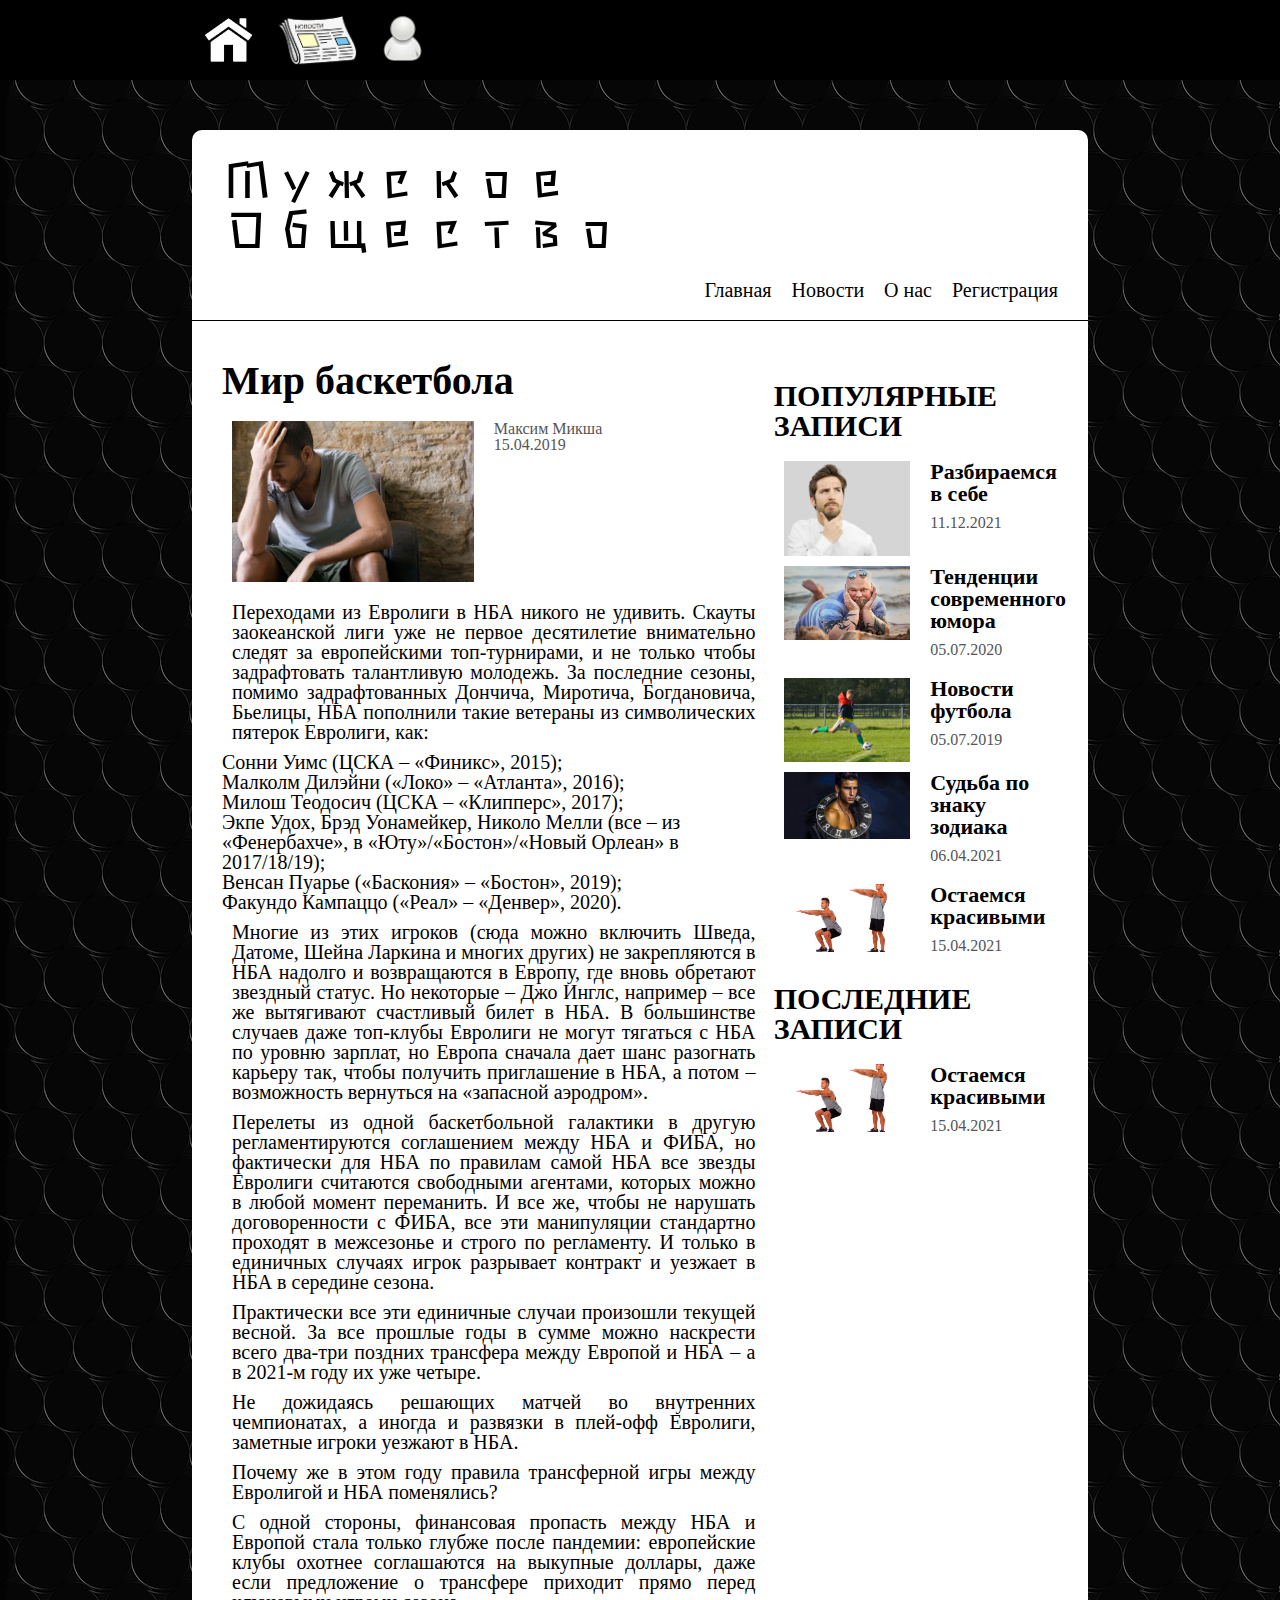
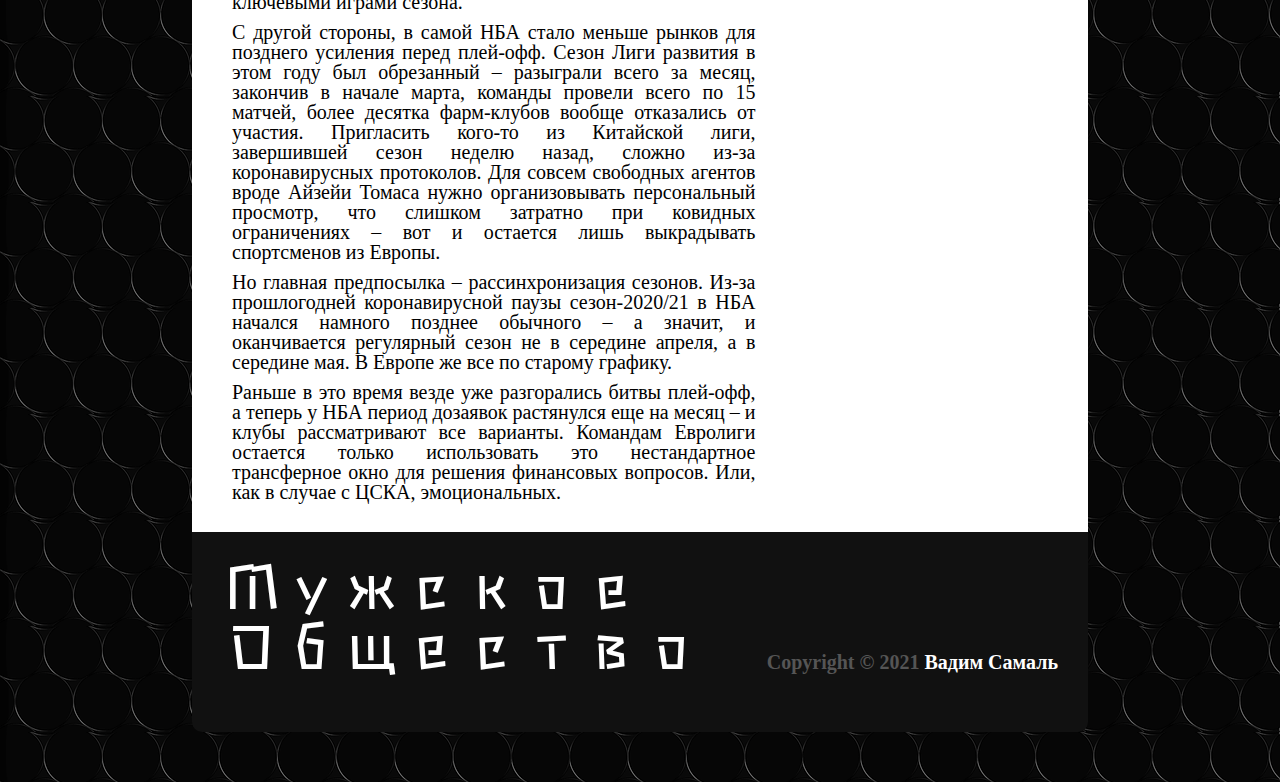
==== pages/basketball.html @ 013caa86 "Add page about basketball" ====
<!doctype html>
<html lang="en">
<head>
    <meta charset="UTF-8">
    <meta name="viewport"
          content="width=device-width, user-scalable=no, initial-scale=1.0, maximum-scale=1.0, minimum-scale=1.0">
    <meta http-equiv="X-UA-Compatible" content="ie=edge">
    <link rel="stylesheet" href="../style/reset.css">
    <link rel="stylesheet" href="../style/style.css">
    <title>Document</title>
</head>
<body style="background: url('../img/fon.png')">
<header>
    <div class="header-left">
        <div class="header-item toLink" onclick="getUrl('../index.html')">
            <img src="../img/home.png" alt="" class="item-img">
        </div>
        <div class="header-item toLink" onclick="getUrl('../index.html#news')">
            <img src="../img/news.png" alt="" class="item-img">
        </div>
        <div class="header-item toLink" onclick="getUrl('pages/login.html')">
            <img src="../img/user.png" alt="" class="item-img">
        </div>
    </div>
</header>

<main>
    <div id="main-header">
        <div class="logo toLink" onclick="getUrl('../index.html', 'pages')">
            Мужское Общество
        </div>
        <nav>
            <ul>
                <li>
                    <a class="toLink" href="../index.html">Главная</a>
                </li>
                <li>
                    <a class="toLink" href="">Новости</a>
                </li>
                <li>
                    <a class="toLink" href="">О нас</a>
                </li>
                <li>
                    <a class="toLink" href="">Регистрация</a>
                </li>
            </ul>
        </nav>
    </div>
    <div class="container">
        <div class="main-items">
            <div class="news">
                <div class="name">Мир баскетбола</div>
                <div class="news-desc">
                    <div class="item item-primary">
                        <div class="item-image toLink" onclick="getUrl('#', 'pages')">
                            <img src="../img/men-problems.jpg" alt="">
                        </div>
                        <div class="item-desc">
                            <div class="item-desc-auth">
                                Максим Микша
                            </div>
                            <div class="item-desc-date">
                                15.04.2019
                            </div>
                        </div>
                    </div>
                </div>
                <div class="news-text">
                    <p>Переходами из Евролиги в НБА никого не удивить. Скауты заокеанской лиги уже не первое десятилетие внимательно следят за европейскими топ-турнирами, и не только чтобы задрафтовать талантливую молодежь. За последние сезоны, помимо задрафтованных Дончича, Миротича, Богдановича, Бьелицы, НБА пополнили такие ветераны из символических пятерок Евролиги, как:</p>
                    <ul class="news-list">
                        <li class="news-list-item">Сонни Уимс (ЦСКА – «Финикс», 2015);</li>
                        <li class="news-list-item">Малколм Дилэйни («Локо» – «Атланта», 2016);</li>
                        <li class="news-list-item">Милош Теодосич (ЦСКА – «Клипперс», 2017);</li>
                        <li class="news-list-item">Экпе Удох, Брэд Уонамейкер, Николо Мелли (все – из «Фенербахче», в «Юту»/«Бостон»/«Новый Орлеан» в 2017/18/19);</li>
                        <li class="news-list-item">Венсан Пуарье («Баскония» – «Бостон», 2019);</li>
                        <li class="news-list-item">Факундо Кампаццо («Реал» – «Денвер», 2020).</li>
                    </ul>
                    
                    <p>Многие из этих игроков (сюда можно включить Шведа, Датоме, Шейна Ларкина и многих других) не закрепляются в НБА надолго и возвращаются в Европу, где вновь обретают звездный статус. Но некоторые – Джо Инглс, например – все же вытягивают счастливый билет в НБА. В большинстве случаев даже топ-клубы Евролиги не могут тягаться с НБА по уровню зарплат, но Европа сначала дает шанс разогнать карьеру так, чтобы получить приглашение в НБА, а потом – возможность вернуться на «запасной аэродром».</p>
                    <p>Перелеты из одной баскетбольной галактики в другую регламентируются соглашением между НБА и ФИБА, но фактически для НБА по правилам самой НБА все звезды Евролиги считаются свободными агентами, которых можно в любой момент переманить. И все же, чтобы не нарушать договоренности с ФИБА, все эти манипуляции стандартно проходят в межсезонье и строго по регламенту. И только в единичных случаях игрок разрывает контракт и уезжает в НБА в середине сезона.</p>
                    <p>Практически все эти единичные случаи произошли текущей весной. За все прошлые годы в сумме можно наскрести всего два-три поздних трансфера между Европой и НБА – а в 2021-м году их уже четыре.</p>
                    <p>Не дожидаясь решающих матчей во внутренних чемпионатах, а иногда и развязки в плей-офф Евролиги, заметные игроки уезжают в НБА.</p>
                    <p>Почему же в этом году правила трансферной игры между Евролигой и НБА поменялись?</p>
                    <p>С одной стороны, финансовая пропасть между НБА и Европой стала только глубже после пандемии: европейские клубы охотнее соглашаются на выкупные доллары, даже если предложение о трансфере приходит прямо перед ключевыми играми сезона.</p>
                    <p>С другой стороны, в самой НБА стало меньше рынков для позднего усиления перед плей-офф. Сезон Лиги развития в этом году был обрезанный – разыграли всего за месяц, закончив в начале марта, команды провели всего по 15 матчей, более десятка фарм-клубов вообще отказались от участия. Пригласить кого-то из Китайской лиги, завершившей сезон неделю назад, сложно из-за коронавирусных протоколов. Для совсем свободных агентов вроде Айзейи Томаса нужно организовывать персональный просмотр, что слишком затратно при ковидных ограничениях – вот и остается лишь выкрадывать спортсменов из Европы.</p>
                    <p>Но главная предпосылка – рассинхронизация сезонов. Из-за прошлогодней коронавирусной паузы сезон-2020/21 в НБА начался намного позднее обычного – а значит, и оканчивается регулярный сезон не в середине апреля, а в середине мая. В Европе же все по старому графику.</p>
                    <p>Раньше в это время везде уже разгорались битвы плей-офф, а теперь у НБА период дозаявок растянулся еще на месяц – и клубы рассматривают все варианты. Командам Евролиги остается только использовать это нестандартное трансферное окно для решения финансовых вопросов. Или, как в случае с ЦСКА, эмоциональных.</p>
                </div>
            </div>
            <aside class="sidebar">
                <div class="items-block">
                    <div class="title-wrap">
                        <h3 class="title-name">Популярные записи</h3>
                    </div>
                    <div class="side-item">
                        <div class="item item-primary">
                            <div class="item-image toLink" onclick="getUrl('', 'pages')">
                                <img src="../img/idea.jpg" alt="">
                            </div>
                            <div class="item-desc">
                                <h4 class="item-desc-name toLink" onclick="getUrl('', 'pages')">
                                    Разбираемся в себе
                                </h4>
                                <div class="item-desc-date">
                                    11.12.2021
                                </div>
                            </div>
                        </div>
                    </div>
                    <div class="side-item">
                        <div class="item item-primary">
                            <div class="item-image toLink" onclick="getUrl('', 'pages')">
                                <img src="../img/humor.jpg" alt="">
                            </div>
                            <div class="item-desc">
                                <h4 class="item-desc-name toLink" onclick="getUrl('', 'pages')">
                                    Тенденции современного юмора
                                </h4>
                                <div class="item-desc-date">
                                    05.07.2020
                                </div>
                            </div>
                        </div>
                    </div>
                    <div class="side-item">
                        <div class="item item-primary">
                            <div class="item-image toLink" onclick="getUrl('', 'pages')">
                                <img src="../img/football.jpeg" alt="">
                            </div>
                            <div class="item-desc">
                                <h4 class="item-desc-name toLink" onclick="getUrl('', 'pages')">
                                    Новости футбола
                                </h4>
                                <div class="item-desc-date">
                                    05.07.2019
                                </div>
                            </div>
                        </div>
                    </div>
                    <div class="side-item">
                        <div class="item item-primary">
                            <div class="item-image toLink" onclick="getUrl('', 'pages')">
                                <img src="../img/zodiak.jpg" alt="">
                            </div>
                            <div class="item-desc">
                                <h4 class="item-desc-name toLink" onclick="getUrl('', 'pages')">
                                    Судьба по знаку зодиака
                                </h4>
                                <div class="item-desc-date">
                                    06.04.2021
                                </div>
                            </div>
                        </div>
                    </div>
                    <div class="side-item">
                        <div class="item item-primary">
                            <div class="item-image toLink" onclick="getUrl('', 'pages')">
                                <img src="../img/sitdown.jpg" alt="">
                            </div>
                            <div class="item-desc">
                                <h4 class="item-desc-name toLink" onclick="getUrl('', 'pages')">
                                    Остаемся красивыми
                                </h4>
                                <div class="item-desc-date">
                                    15.04.2021
                                </div>
                            </div>
                        </div>
                    </div>
                </div>
                <div class="items-block">
                    <div class="title-wrap">
                        <h3 class="title-name">Последние записи</h3>
                    </div>
                    <div class="side-item">
                        <div class="side-item">
                            <div class="item item-primary">
                                <div class="item-image toLink" onclick="getUrl('', 'pages')">
                                    <img src="../img/sitdown.jpg" alt="">
                                </div>
                                <div class="item-desc">
                                    <h4 class="item-desc-name toLink" onclick="getUrl('', 'pages')">
                                        Остаемся красивыми
                                    </h4>
                                    <div class="item-desc-date">
                                        15.04.2021
                                    </div>
                                </div>
                            </div>
                        </div>
                    </div>
                </div>
            </aside>
        </div>
    </div>
</main>

<footer>
    <div class="container">
        <div class="logo toLink" onclick="getUrl('../index.html')">
            Мужское Общество
        </div>
        <h3>
            <span style="color: #555555">Copyright &copy; 2021</span> Вадим Самаль
        </h3>
    </div>
</footer>

<script src="../scripts/main.js"></script>
</body>

</html>
---- style/style.css ----
@font-face {
    font-family: 'Stick';
    src: url('../fonts/Stick-Regular.ttf');
}

* {
    box-sizing: border-box;
}

body {
    background-repeat: repeat-y;
    background-size: cover;
}

h3 {
    text-transform: uppercase;
    font-weight: bolder;
    font-size: 30px;
}

h4 {
    font-weight: 600;
    font-size: 22px;
}

header {
    width: 100%;
    height: 80px;
    background: #000000;
}

.header-left {
    height: 100%;
    display: flex;
    margin-left: 15%;
}

.header-item {
    padding-top: 15px;
    margin: 0 10px;
}

.header-item .item-img {
    display: block;
    height: 50px;
    width: auto;
    color: #ffffff;
}

main {
    width: 70vw;
    margin: 50px auto 0 auto;
    background: #ffffff;
    min-height: 50vh;
    border-radius: 10px 10px 0 0;
    font-size: 20px;
}

.container, #main-header {
    padding: 20px 30px;
}

.logo {
    font-family: Stick;
}

#main-header {
    margin-bottom: 20px;
    padding-bottom: 20px;
    border-bottom: 1px solid black;
}

#main-header .logo {
    font-size: 50px;
    width: 400px;
    margin-bottom: 30px;
}

nav ul {
    display: flex;
    justify-content: flex-end;
}

nav ul li {
    margin-left: 20px;
}



/* General styles */
.sim-slider {
    width: 100%;
    position: relative;
    min-height: 550px;
    margin-bottom: 30px;
}

.sim-slider-list {
    margin: 0;
    padding: 0;
    list-style-type: none;
    position: relative;
}

.sim-slider-element {
    width: 100%;
    max-height: 500px;
    transition: opacity 1s ease-in;
    opacity: 100%;
    position: absolute;
    left: 0;
    top: 0;
    display: block;
}

img {
    display: block;
    width: 100%;  !important;
    height: 500px;
}

/* Navigation item styles */
div.sim-slider-arrow-left,
div.sim-slider-arrow-right {
    font-size: 30px;
    color: #ffffff;
    width: 22px;
    height: 70px;
    position: absolute;
    cursor: pointer;
    opacity: 0.6;
    z-index: 4;
}

div.sim-slider-arrow-left {
    left: 10px;
    top: 40%;
    display: block;
}

div.sim-slider-arrow-right {
    right: 10px;
    top: 40%;
    display: block;
}

div.sim-slider-arrow-left:hover {
    opacity: 1.0;
}

div.sim-slider-arrow-right:hover {
    opacity: 1.0;
}

div.sim-slider-dots {
    width: 100%;
    height: auto;
    position: absolute;
    left: 0;
    bottom: 0;
    z-index: 3;
    text-align: center;
}

span.sim-dot {
    width: 10px;
    height: 10px;
    margin: 5px 7px;
    padding: 0;
    display: inline-block;
    background-color: #BBB;
    border-radius: 5px;
    cursor: pointer;
}

.sim-elem-text {
    color: #ffffff;
    font-size: 70px;
    position: absolute;
    bottom: 0;
    left: 20px;
}

.main-items {
    display: flex;
    justify-content: space-between;
}

.items-wrapper {
    width: 75%;
}

.title-wrap {
    display: flex;
    margin-bottom: 20px;
}

.title-name {
    margin-right: 10px;
}

.items-block {
    margin: 20px 0;
}

.items-list {
    width: 100%;
    display: flex;
    flex-wrap: wrap;
}

.item {
    display: flex;
    margin: 10px;
}

.item-primary {
    width: 100%;
}

.item-secondary {
    width: 44.5%;
    margin-right: 20px;
}

.item-image {
    width: 44.5%;
    margin-right: 20px;
}

.item-desc {
    width: 44.5%;
}

.item-image img {
    display: block;
    width: 100%;
    height: auto;
}

.item-desc-name {
    margin-bottom: 10px;
}

.item-desc-auth, .item-desc-def, .item-desc-date {
    font-size: 16px;
}

.item-desc-auth, .item-desc-date {
    color: #555;
}

.item-desc-date {
    margin-bottom: 10px;
}

.sidebar {
    width: 34%;
}

footer {
    height: 200px;
    width: 70vw;
    margin: 0 auto 50px auto;
    background: #111111;
    border-radius: 0 0 10px 10px;
}

footer .container {
    display: flex;
    justify-content: space-between;
}

footer h3 {
    color: white;
    font-size: 20px;
    margin-top: 100px;
    text-transform: none;
}

footer .logo {
    max-width: 500px;
    font-size: 60px;
    color: white;
}

.news .name {
    font-size: 40px;
    font-weight: bolder;
    margin-bottom: 20px;
}

.news-desc {
    margin-bottom: 20px;
}

.news {
    width: 65%;
}

.toLink {
    user-select: none;
    color: #000000;
    text-decoration: none;
    cursor: pointer;
    transition: color .3s linear;
}

.news p {
    margin: 10px;
    text-align: justify;
}

.error {
    width: 50%;
    font-size: 25px;
    font-style: italic;
    margin: 0 auto;
    padding: 50px 0;
}

.toLink:hover, .toLink:visited:hover {
    color: orangered;
}

.toLink:visited {
    color: black;
}
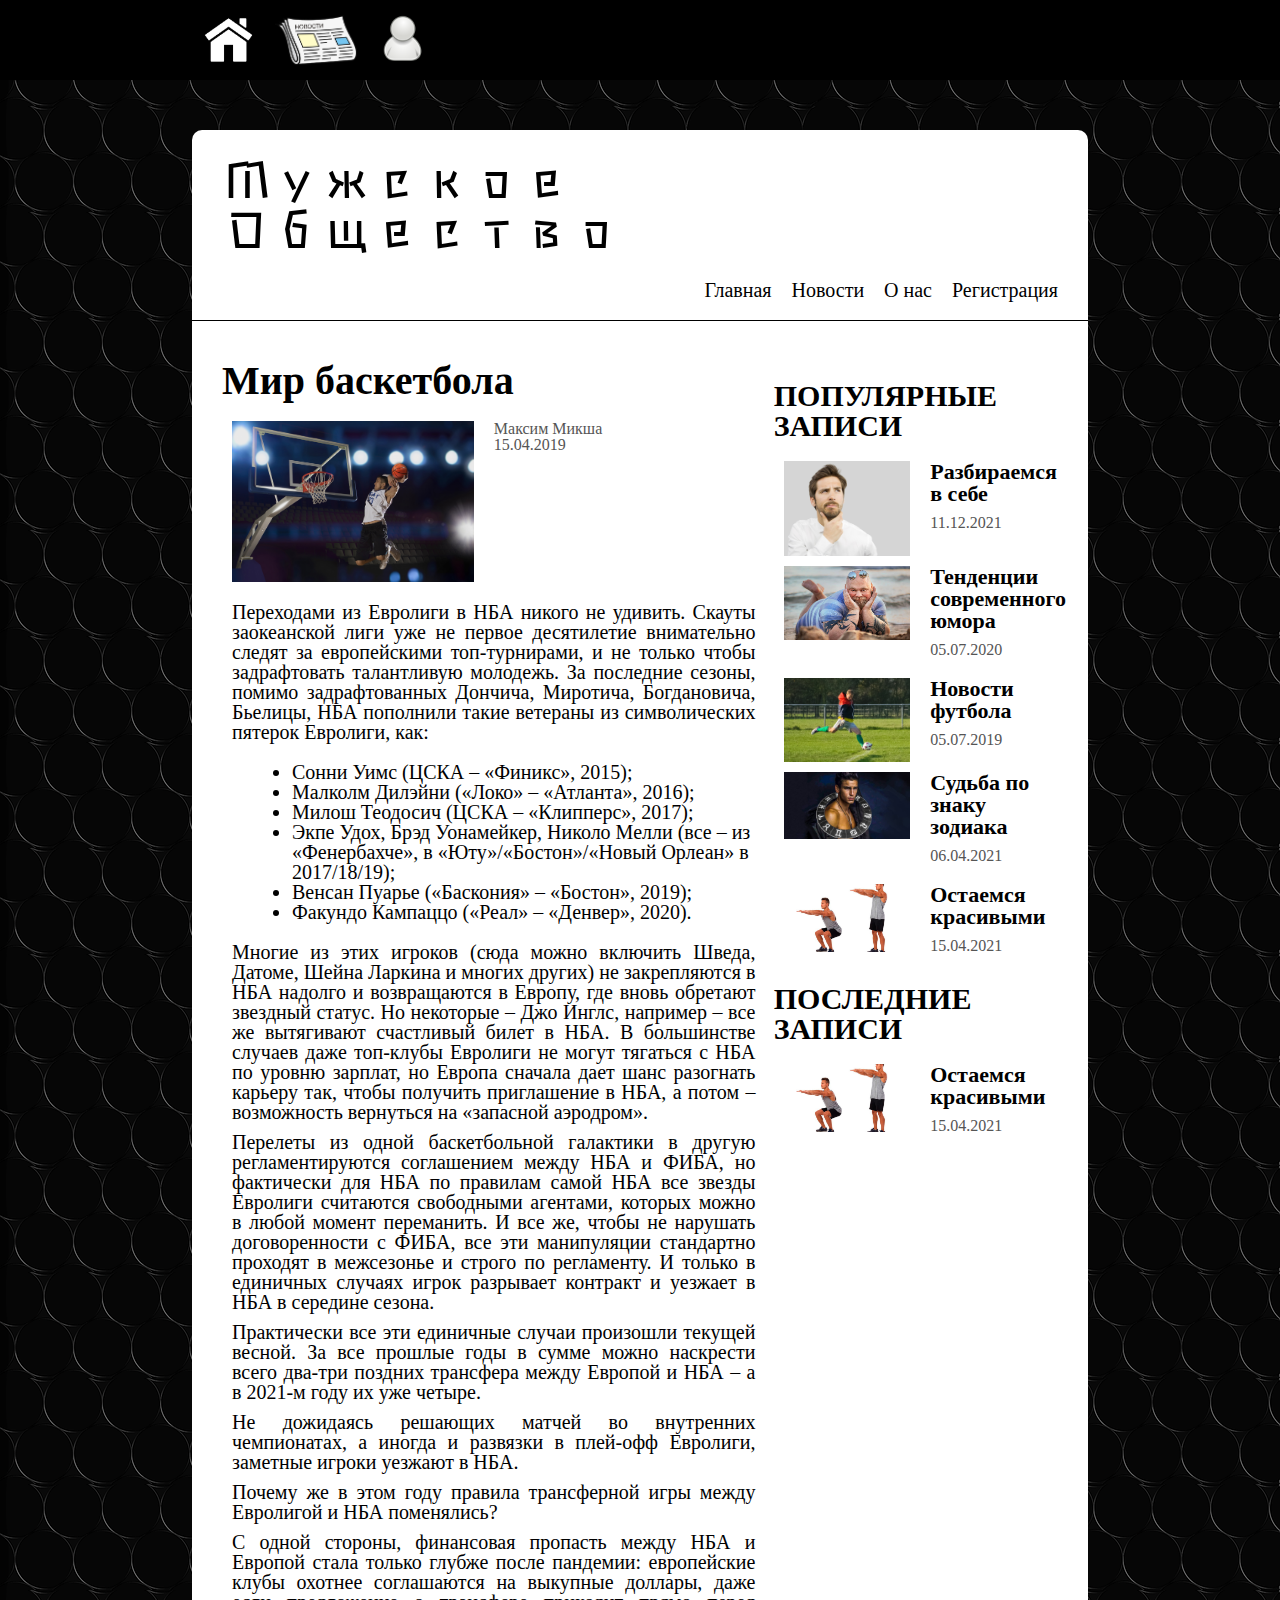
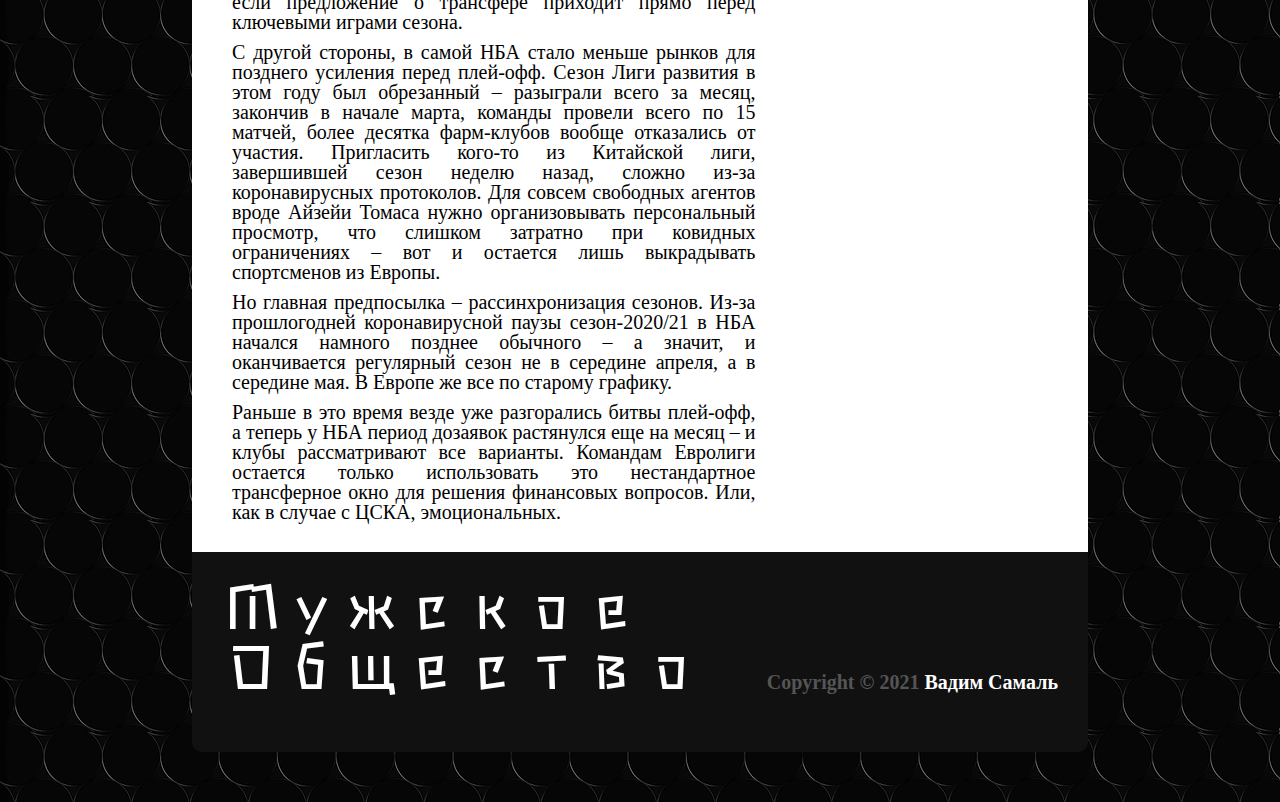
==== commit f0cb9aa8: "Fix page" ====
--- a/pages/basketball.html
+++ b/pages/basketball.html
@@ -7,7 +7,7 @@
     <meta http-equiv="X-UA-Compatible" content="ie=edge">
     <link rel="stylesheet" href="../style/reset.css">
     <link rel="stylesheet" href="../style/style.css">
-    <title>Document</title>
+    <title>Мир Баскетбола</title>
 </head>
 <body style="background: url('../img/fon.png')">
 <header>
@@ -53,7 +53,7 @@
                 <div class="news-desc">
                     <div class="item item-primary">
                         <div class="item-image toLink" onclick="getUrl('#', 'pages')">
-                            <img src="../img/men-problems.jpg" alt="">
+                            <img src="../img/basket.jpg " alt="">
                         </div>
                         <div class="item-desc">
                             <div class="item-desc-auth">
--- a/style/style.css
+++ b/style/style.css
@@ -298,6 +298,15 @@
     width: 65%;
 }
 
+.news-list {
+    margin: 20px 0;
+    padding-left: 70px;
+}
+
+.news-list-item {
+    list-style-type: disc;
+}
+
 .toLink {
     user-select: none;
     color: #000000;
